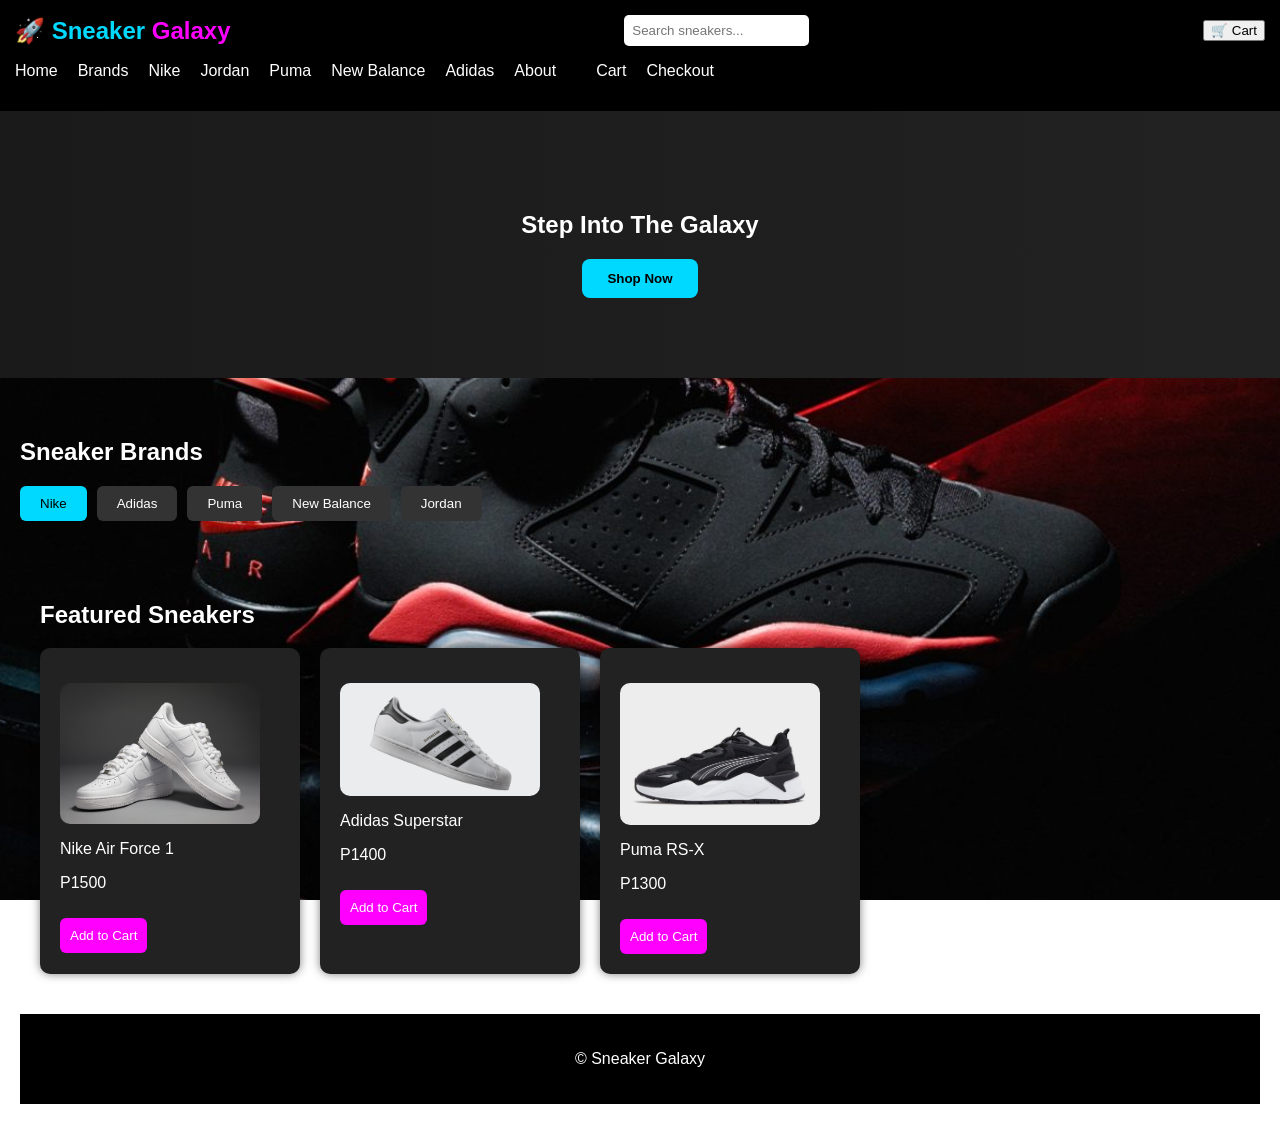
==== index.html @ 27a81272 "index.html" ====
<!DOCTYPE html>
<html lang="en">

<head>
  <meta charset="UTF-8">
  <meta name="viewport" content="width=device-width, initial-scale=1.0">

  <title>Sneaker Galaxy</title>

  <link rel="stylesheet" href="styles.css">
</head>

<body>

  <!-- HEADER -->
  <header>

    <div class="top-bar">

      <div class="logo">
        🚀 <span class="sneaker">Sneaker</span>
        <span class="galaxy">Galaxy</span>
      </div>

      <div class="search-bar">
        <input type="text" placeholder="Search sneakers...">
      </div>

      <div>
        <button onclick="openCart()">🛒 Cart</button>
      </div>

    </div>

    <!-- NAVIGATION -->
    <nav>
      <ul>
        <li><a href="#">Home</a></li>
        <li><a href="#brands">Brands</a></li>
        <li><a href="nike.html">Nike</a></li>
        <li><a href="jordan.html">Jordan</a></li>
        <li><a href="puma.html">Puma</a></li>
        <li><a href="newbalance.html">New Balance</a></li>
        <li><a href="adidas.html">Adidas</a></li>
        <li><a href="about.html">About</a><li>
        <li><a href="#cart">Cart</a></li>
        <li><a href="#checkout">Checkout</a></li>
      </ul>
    </nav>

  </header>

  <!-- HERO SECTION -->
  <section class="hero">
    <h1>Step Into The Galaxy</h1>
    <button>Shop Now</button>
  </section>

 <!-- BRANDS SECTION -->
<section class="section" id="brands">

  <h2>Sneaker Brands</h2>

  <!-- TAB BUTTONS -->
  <div class="tabs">

    <button class="tab-button active"
      onclick="openBrand(event, 'nike')">
      Nike
    </button>

    <button class="tab-button"
      onclick="openBrand(event, 'adidas')">
      Adidas
    </button>

    <button class="tab-button"
      onclick="openBrand(event, 'puma')">
      Puma
    </button>

    <button class="tab-button"
      onclick="openBrand(event, 'newbalance')">
      New Balance
    </button>

    <button class="tab-button"
      onclick="openBrand(event, 'jordan')">
      Jordan
    </button>

  </div>

  <!-- FEATURED PRODUCTS -->
  <section class="section">

    <h2>Featured Sneakers</h2>

    <div class="products">

      <div class="product-card">

        <img src="images/airforce1.jpg" class="shoe-img">

        <p>Nike Air Force 1</p>

        <p>P1500</p>

        <button onclick="addToCart('Nike Air Force 1',1500)">
          Add to Cart
        </button>

      </div>

      <div class="product-card">

        <img src="images/superstar.jpg" class="shoe-img">

        <p>Adidas Superstar</p>

        <p>P1400</p>

        <button onclick="addToCart('Adidas Superstar',1400)">
          Add to Cart
        </button>

      </div>

      <div class="product-card">

        <img src="images/rsx.jpg" class="shoe-img">

        <p>Puma RS-X</p>

        <p>P1300</p>

        <button onclick="addToCart('Puma RS-X',1300)">
          Add to Cart
        </button>

      </div>

    </div>

  </section>

  <!-- CART -->
  <section class="section" id="cart" style="display:none;">

    <h2>Your Cart</h2>

    <ul id="cartItems"></ul>

    <p>
      <strong>
        Total: P<span id="total">0</span>
      </strong>
    </p>

    <button onclick="goToCheckout()">
      Proceed to Checkout
    </button>

  </section>

  <!-- CHECKOUT -->
  <section class="section" id="checkout" style="display:none;">

    <h2>Payment Details</h2>

    <input type="text" placeholder="Full Name">
    <br><br>

    <input type="text" placeholder="Card Number">
    <br><br>

    <input type="text" placeholder="Expiry Date">
    <br><br>

    <input type="text" placeholder="CVV">
    <br><br>

    <button onclick="completePurchase()">
      Pay Now
    </button>

  </section>

  <!-- FOOTER -->
  <footer>
    <p>© Sneaker Galaxy</p>
  </footer>

  <script src="script.js"></script>

</body>
</html>
---- styles.css ----
body{
  margin:0;
  font-family:Arial, sans-serif;
  background: url("jordan6.jpg") no-repeat center center fixed;
  background-size: cover;
  color:white;
}
header{
  background:#000;
  padding:15px;
}

.top-bar{
  display:flex;
  justify-content:space-between;
  align-items:center;
}

.logo{
  font-size:24px;
  font-weight:bold;
}

.sneaker{
  color:#00d9ff;
}

.galaxy{
  color:#ff00ff;
}

.search-bar input{
  padding:8px;
  border-radius:5px;
  border:none;
}

nav ul{
  display:flex;
  gap:20px;
  list-style:none;
  padding:0;
}

nav a{
  color:white;
  text-decoration:none;
}

.hero{
  text-align:center;
  padding:80px 20px;
  background:linear-gradient(to right,#1a1a1a,#222);
}

.hero button{
  padding:12px 25px;
  border:none;
  background:#00d9ff;
  color:black;
  font-weight:bold;
  border-radius:8px;
  cursor:pointer;
}

.section{
  padding:40px 20px;
}

.products{
  display:flex;
  gap:20px;
  flex-wrap:wrap;
}

.product-card{
  background:#222;
  padding:20px;
  border-radius:10px;
  width:220px;
  box-shadow:0 0 10px rgba(0,0,0,0.5);
}

.product-card button{
  margin-top:10px;
  padding:10px;
  border:none;
  background:#ff00ff;
  color:white;
  border-radius:6px;
  cursor:pointer;
}

.tabs{
  display:flex;
  gap:10px;
  flex-wrap:wrap;
  margin-bottom:20px;
}

.tab-button{
  padding:10px 20px;
  border:none;
  background:#333;
  color:white;
  cursor:pointer;
  border-radius:6px;
  transition:0.3s;
}

.tab-button:hover{
  background:#555;
}

.tab-button.active{
  background:#00d9ff;
  color:black;
}

.tab-content{
  display:none;
  background:#1c1c1c;
  padding:20px;
  border-radius:10px;
}

.tab-content.active{
  display:block;
}

.shoe-img{
  width:100%;
  max-width:200px;
  height:auto;
  border-radius:10px;
  margin-top:15px;
  margin-bottom:10px;
  display:block;
}

footer{
  text-align:center;
  padding:20px;
  background:#000;
}
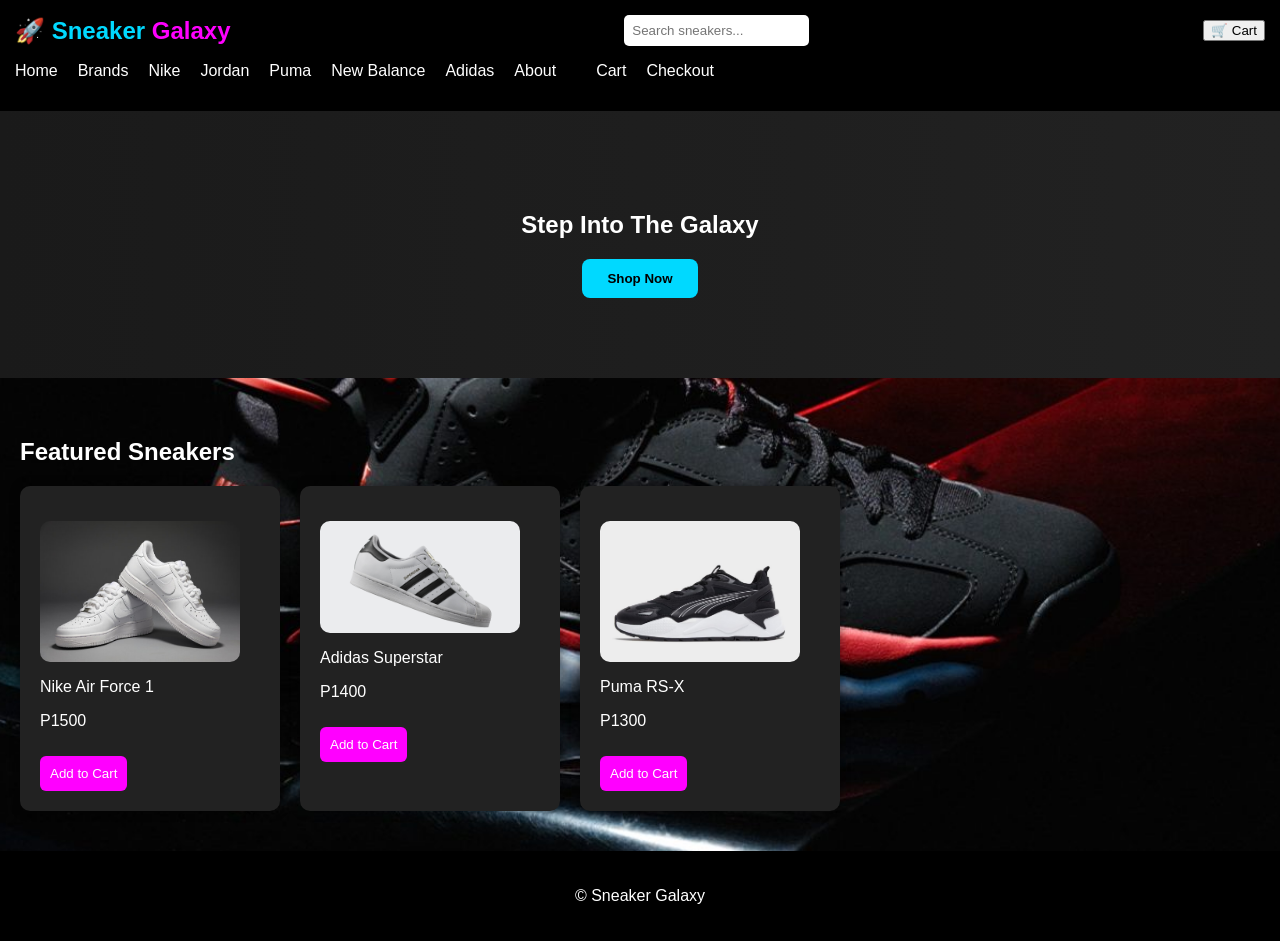
==== commit 3fd2abed: "index.html" ====
--- a/index.html
+++ b/index.html
@@ -55,41 +55,6 @@
     <h1>Step Into The Galaxy</h1>
     <button>Shop Now</button>
   </section>
-
- <!-- BRANDS SECTION -->
-<section class="section" id="brands">
-
-  <h2>Sneaker Brands</h2>
-
-  <!-- TAB BUTTONS -->
-  <div class="tabs">
-
-    <button class="tab-button active"
-      onclick="openBrand(event, 'nike')">
-      Nike
-    </button>
-
-    <button class="tab-button"
-      onclick="openBrand(event, 'adidas')">
-      Adidas
-    </button>
-
-    <button class="tab-button"
-      onclick="openBrand(event, 'puma')">
-      Puma
-    </button>
-
-    <button class="tab-button"
-      onclick="openBrand(event, 'newbalance')">
-      New Balance
-    </button>
-
-    <button class="tab-button"
-      onclick="openBrand(event, 'jordan')">
-      Jordan
-    </button>
-
-  </div>
 
   <!-- FEATURED PRODUCTS -->
   <section class="section">
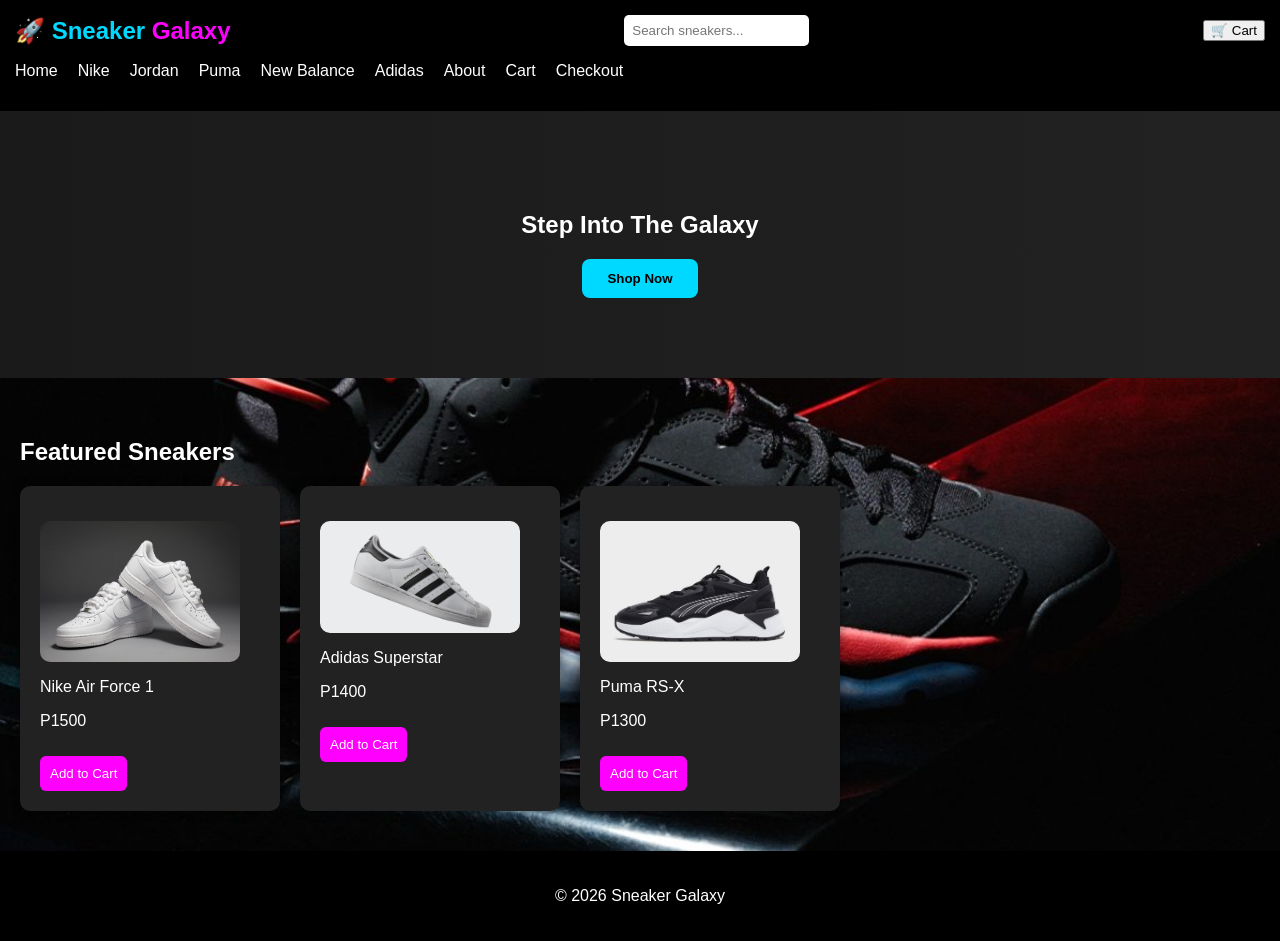
==== commit 12af2664: "index.html" ====
--- a/index.html
+++ b/index.html
@@ -2,161 +2,175 @@
 <html lang="en">
 
 <head>
-  <meta charset="UTF-8">
-  <meta name="viewport" content="width=device-width, initial-scale=1.0">
+    <meta charset="UTF-8">
+    <meta name="viewport" content="width=device-width, initial-scale=1.0">
+    <title>Sneaker Galaxy</title>
 
-  <title>Sneaker Galaxy</title>
-
-  <link rel="stylesheet" href="styles.css">
+    <link rel="stylesheet" href="styles.css">
 </head>
 
 <body>
 
-  <!-- HEADER -->
-  <header>
+    <!-- HEADER -->
+    <header>
 
-    <div class="top-bar">
+        <div class="top-bar">
 
-      <div class="logo">
-        🚀 <span class="sneaker">Sneaker</span>
-        <span class="galaxy">Galaxy</span>
-      </div>
+            <div class="logo">
+                🚀 <span class="sneaker">Sneaker</span>
+                <span class="galaxy">Galaxy</span>
+            </div>
 
-      <div class="search-bar">
-        <input type="text" placeholder="Search sneakers...">
-      </div>
+            <div class="search-bar">
+                <input type="text" placeholder="Search sneakers...">
+            </div>
 
-      <div>
-        <button onclick="openCart()">🛒 Cart</button>
-      </div>
+            <div>
+                <button onclick="openCart()">🛒 Cart</button>
+            </div>
 
-    </div>
+        </div>
 
-    <!-- NAVIGATION -->
-    <nav>
-      <ul>
-        <li><a href="#">Home</a></li>
-        <li><a href="#brands">Brands</a></li>
-        <li><a href="nike.html">Nike</a></li>
-        <li><a href="jordan.html">Jordan</a></li>
-        <li><a href="puma.html">Puma</a></li>
-        <li><a href="newbalance.html">New Balance</a></li>
-        <li><a href="adidas.html">Adidas</a></li>
-        <li><a href="about.html">About</a><li>
-        <li><a href="#cart">Cart</a></li>
-        <li><a href="#checkout">Checkout</a></li>
-      </ul>
-    </nav>
+        <!-- NAVIGATION -->
+        <nav>
+            <ul>
+                <li><a href="index.html">Home</a></li>
+                <li><a href="nike.html">Nike</a></li>
+                <li><a href="jordan.html">Jordan</a></li>
+                <li><a href="puma.html">Puma</a></li>
+                <li><a href="newbalance.html">New Balance</a></li>
+                <li><a href="adidas.html">Adidas</a></li>
+                <li><a href="about.html">About</a></li>
+                <li><a href="#cart">Cart</a></li>
+                <li><a href="#checkout">Checkout</a></li>
+            </ul>
+        </nav>
 
-  </header>
+    </header>
 
-  <!-- HERO SECTION -->
-  <section class="hero">
-    <h1>Step Into The Galaxy</h1>
-    <button>Shop Now</button>
-  </section>
+    <!-- HERO SECTION -->
+    <section class="hero">
 
-  <!-- FEATURED PRODUCTS -->
-  <section class="section">
+        <h1>Step Into The Galaxy</h1>
 
-    <h2>Featured Sneakers</h2>
-
-    <div class="products">
-
-      <div class="product-card">
-
-        <img src="images/airforce1.jpg" class="shoe-img">
-
-        <p>Nike Air Force 1</p>
-
-        <p>P1500</p>
-
-        <button onclick="addToCart('Nike Air Force 1',1500)">
-          Add to Cart
+        <button onclick="window.location.href='nike.html'">
+            Shop Now
         </button>
 
-      </div>
+    </section>
 
-      <div class="product-card">
+    <!-- FEATURED PRODUCTS -->
+    <section class="section">
 
-        <img src="images/superstar.jpg" class="shoe-img">
+        <h2>Featured Sneakers</h2>
 
-        <p>Adidas Superstar</p>
+        <div class="products">
 
-        <p>P1400</p>
+            <!-- Nike -->
+            <div class="product-card">
 
-        <button onclick="addToCart('Adidas Superstar',1400)">
-          Add to Cart
+                <img src="images/airforce1.jpg"
+                     alt="Nike Air Force 1"
+                     class="shoe-img">
+
+                <p>Nike Air Force 1</p>
+
+                <p>P1500</p>
+
+                <button onclick="addToCart('Nike Air Force 1', 1500)">
+                    Add to Cart
+                </button>
+
+            </div>
+
+            <!-- Adidas -->
+            <div class="product-card">
+
+                <img src="images/superstar.jpg"
+                     alt="Adidas Superstar"
+                     class="shoe-img">
+
+                <p>Adidas Superstar</p>
+
+                <p>P1400</p>
+
+                <button onclick="addToCart('Adidas Superstar', 1400)">
+                    Add to Cart
+                </button>
+
+            </div>
+
+            <!-- Puma -->
+            <div class="product-card">
+
+                <img src="images/rsx.jpg"
+                     alt="Puma RS-X"
+                     class="shoe-img">
+
+                <p>Puma RS-X</p>
+
+                <p>P1300</p>
+
+                <button onclick="addToCart('Puma RS-X', 1300)">
+                    Add to Cart
+                </button>
+
+            </div>
+
+        </div>
+
+    </section>
+
+    <!-- CART -->
+    <section class="section" id="cart" style="display: none;">
+
+        <h2>Your Cart</h2>
+
+        <ul id="cartItems"></ul>
+
+        <p>
+            <strong>
+                Total: P<span id="total">0</span>
+            </strong>
+        </p>
+
+        <button onclick="goToCheckout()">
+            Proceed to Checkout
         </button>
 
-      </div>
+    </section>
 
-      <div class="product-card">
+    <!-- CHECKOUT -->
+    <section class="section" id="checkout" style="display: none;">
 
-        <img src="images/rsx.jpg" class="shoe-img">
+        <h2>Payment Details</h2>
 
-        <p>Puma RS-X</p>
+        <input type="text" placeholder="Full Name">
+        <br><br>
 
-        <p>P1300</p>
+        <input type="text" placeholder="Card Number">
+        <br><br>
 
-        <button onclick="addToCart('Puma RS-X',1300)">
-          Add to Cart
+        <input type="text" placeholder="Expiry Date">
+        <br><br>
+
+        <input type="text" placeholder="CVV">
+        <br><br>
+
+        <button onclick="completePurchase()">
+            Pay Now
         </button>
 
-      </div>
+    </section>
 
-    </div>
+    <!-- FOOTER -->
+    <footer>
+        <p>© 2026 Sneaker Galaxy</p>
+    </footer>
 
-  </section>
-
-  <!-- CART -->
-  <section class="section" id="cart" style="display:none;">
-
-    <h2>Your Cart</h2>
-
-    <ul id="cartItems"></ul>
-
-    <p>
-      <strong>
-        Total: P<span id="total">0</span>
-      </strong>
-    </p>
-
-    <button onclick="goToCheckout()">
-      Proceed to Checkout
-    </button>
-
-  </section>
-
-  <!-- CHECKOUT -->
-  <section class="section" id="checkout" style="display:none;">
-
-    <h2>Payment Details</h2>
-
-    <input type="text" placeholder="Full Name">
-    <br><br>
-
-    <input type="text" placeholder="Card Number">
-    <br><br>
-
-    <input type="text" placeholder="Expiry Date">
-    <br><br>
-
-    <input type="text" placeholder="CVV">
-    <br><br>
-
-    <button onclick="completePurchase()">
-      Pay Now
-    </button>
-
-  </section>
-
-  <!-- FOOTER -->
-  <footer>
-    <p>© Sneaker Galaxy</p>
-  </footer>
-
-  <script src="script.js"></script>
+    <!-- JAVASCRIPT -->
+    <script src="script.js"></script>
 
 </body>
+
 </html>
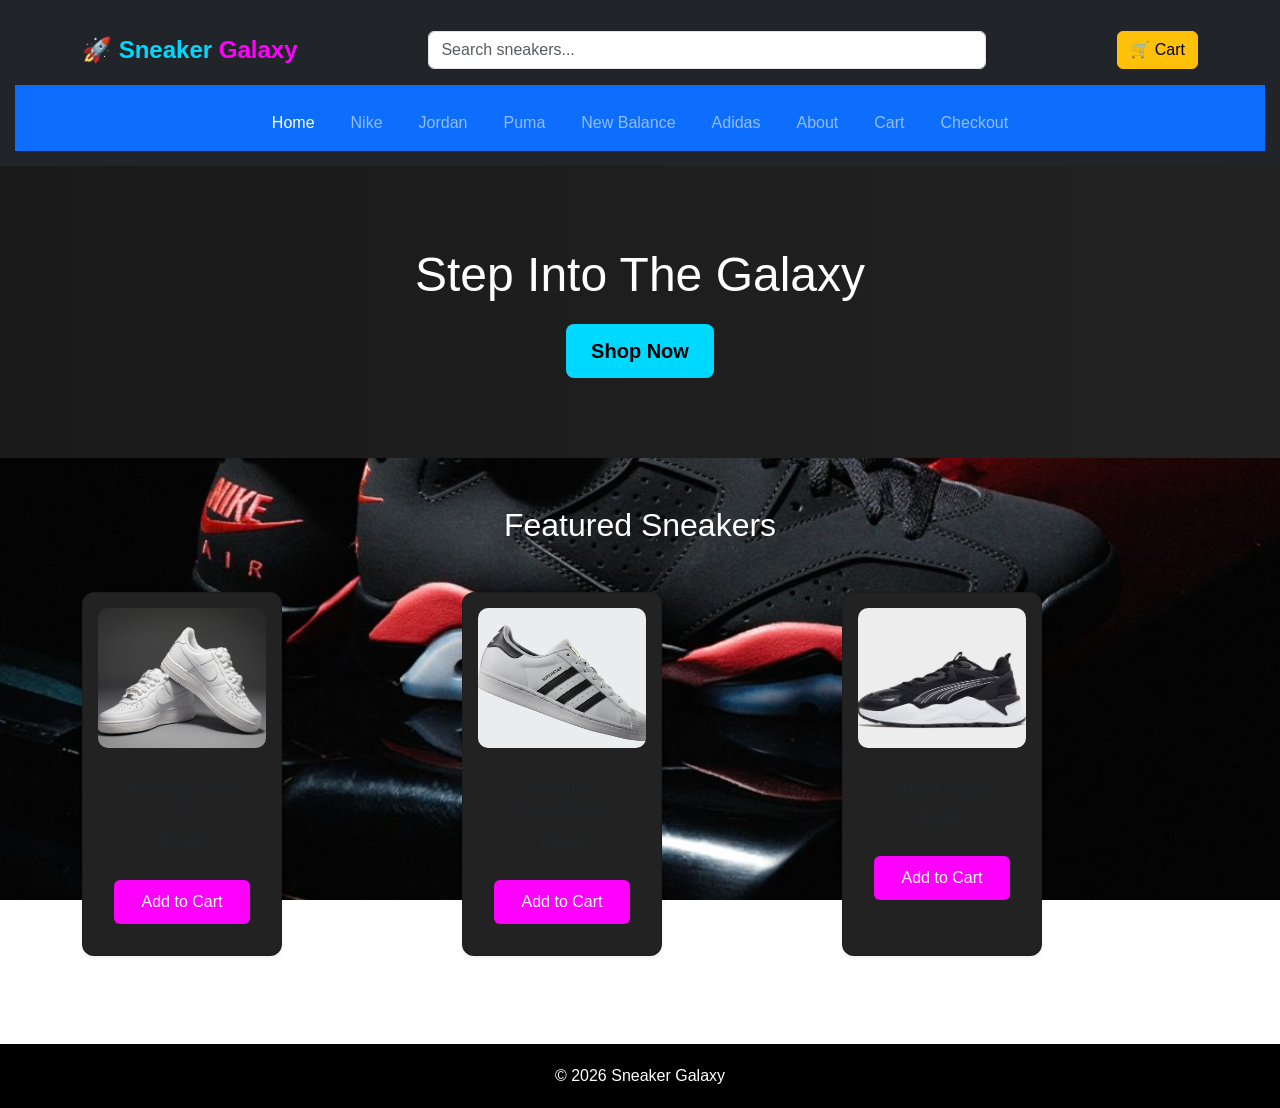
==== commit 15c8c72f: "index.html" ====
--- a/index.html
+++ b/index.html
@@ -6,44 +6,106 @@
     <meta name="viewport" content="width=device-width, initial-scale=1.0">
     <title>Sneaker Galaxy</title>
 
+    <!-- Bootstrap CSS -->
+    <link href="https://cdn.jsdelivr.net/npm/bootstrap@5.3.3/dist/css/bootstrap.min.css" rel="stylesheet">
+
+    <!-- Custom CSS -->
     <link rel="stylesheet" href="styles.css">
+
 </head>
 
 <body>
 
     <!-- HEADER -->
-    <header>
-
-        <div class="top-bar">
-
-            <div class="logo">
-                🚀 <span class="sneaker">Sneaker</span>
-                <span class="galaxy">Galaxy</span>
-            </div>
-
-            <div class="search-bar">
-                <input type="text" placeholder="Search sneakers...">
-            </div>
-
-            <div>
-                <button onclick="openCart()">🛒 Cart</button>
-            </div>
-
-        </div>
-
-        <!-- NAVIGATION -->
-        <nav>
-            <ul>
-                <li><a href="index.html">Home</a></li>
-                <li><a href="nike.html">Nike</a></li>
-                <li><a href="jordan.html">Jordan</a></li>
-                <li><a href="puma.html">Puma</a></li>
-                <li><a href="newbalance.html">New Balance</a></li>
-                <li><a href="adidas.html">Adidas</a></li>
-                <li><a href="about.html">About</a></li>
-                <li><a href="#cart">Cart</a></li>
-                <li><a href="#checkout">Checkout</a></li>
-            </ul>
+    <header class="bg-dark text-white">
+
+        <div class="container py-3">
+
+            <div class="d-flex flex-column flex-md-row justify-content-between align-items-center gap-3">
+
+                <!-- Logo -->
+                <div class="logo">
+                    🚀 <span class="sneaker">Sneaker</span>
+                    <span class="galaxy">Galaxy</span>
+                </div>
+
+                <!-- Search -->
+                <div class="w-50">
+                    <input type="text"
+                           class="form-control"
+                           placeholder="Search sneakers...">
+                </div>
+
+                <!-- Cart Button -->
+                <div>
+                    <button class="btn btn-warning"
+                            onclick="openCart()">
+                        🛒 Cart
+                    </button>
+                </div>
+
+            </div>
+
+        </div>
+
+        <!-- NAVBAR -->
+        <nav class="navbar navbar-expand-lg navbar-dark bg-primary">
+            <div class="container">
+
+                <button class="navbar-toggler"
+                        type="button"
+                        data-bs-toggle="collapse"
+                        data-bs-target="#navbarNav">
+
+                    <span class="navbar-toggler-icon"></span>
+                </button>
+
+                <div class="collapse navbar-collapse"
+                     id="navbarNav">
+
+                    <ul class="navbar-nav mx-auto">
+
+                        <li class="nav-item">
+                            <a class="nav-link active" href="index.html">Home</a>
+                        </li>
+
+                        <li class="nav-item">
+                            <a class="nav-link" href="nike.html">Nike</a>
+                        </li>
+
+                        <li class="nav-item">
+                            <a class="nav-link" href="jordan.html">Jordan</a>
+                        </li>
+
+                        <li class="nav-item">
+                            <a class="nav-link" href="puma.html">Puma</a>
+                        </li>
+
+                        <li class="nav-item">
+                            <a class="nav-link" href="newbalance.html">New Balance</a>
+                        </li>
+
+                        <li class="nav-item">
+                            <a class="nav-link" href="adidas.html">Adidas</a>
+                        </li>
+
+                        <li class="nav-item">
+                            <a class="nav-link" href="about.html">About</a>
+                        </li>
+
+                        <li class="nav-item">
+                            <a class="nav-link" href="#cart">Cart</a>
+                        </li>
+
+                        <li class="nav-item">
+                            <a class="nav-link" href="#checkout">Checkout</a>
+                        </li>
+
+                    </ul>
+
+                </div>
+
+            </div>
         </nav>
 
     </header>
@@ -51,124 +113,211 @@
     <!-- HERO SECTION -->
     <section class="hero">
 
-        <h1>Step Into The Galaxy</h1>
-
-        <button onclick="window.location.href='nike.html'">
-            Shop Now
-        </button>
+        <div class="container">
+
+            <h1>Step Into The Galaxy</h1>
+
+            <button class="btn btn-light btn-lg"
+                    onclick="window.location.href='nike.html'">
+
+                Shop Now
+
+            </button>
+
+        </div>
 
     </section>
 
     <!-- FEATURED PRODUCTS -->
-    <section class="section">
-
-        <h2>Featured Sneakers</h2>
-
-        <div class="products">
+    <section class="container py-5">
+
+        <h2 class="text-center mb-5">Featured Sneakers</h2>
+
+        <div class="row g-4">
 
             <!-- Nike -->
-            <div class="product-card">
-
-                <img src="images/airforce1.jpg"
-                     alt="Nike Air Force 1"
-                     class="shoe-img">
-
-                <p>Nike Air Force 1</p>
-
-                <p>P1500</p>
-
-                <button onclick="addToCart('Nike Air Force 1', 1500)">
-                    Add to Cart
+            <div class="col-md-4">
+
+                <div class="card product-card shadow-sm h-100">
+
+                    <img src="images/airforce1.jpg"
+                         alt="Nike Air Force 1"
+                         class="card-img-top shoe-img">
+
+                    <div class="card-body text-center">
+
+                        <h5 class="card-title">Nike Air Force 1</h5>
+
+                        <p class="card-text fw-bold">P1500</p>
+
+                        <button class="btn btn-primary"
+                                onclick="addToCart('Nike Air Force 1', 1500)">
+
+                            Add to Cart
+
+                        </button>
+
+                    </div>
+
+                </div>
+
+            </div>
+
+            <!-- Adidas -->
+            <div class="col-md-4">
+
+                <div class="card product-card shadow-sm h-100">
+
+                    <img src="images/superstar.jpg"
+                         alt="Adidas Superstar"
+                         class="card-img-top shoe-img">
+
+                    <div class="card-body text-center">
+
+                        <h5 class="card-title">Adidas Superstar</h5>
+
+                        <p class="card-text fw-bold">P1400</p>
+
+                        <button class="btn btn-primary"
+                                onclick="addToCart('Adidas Superstar', 1400)">
+
+                            Add to Cart
+
+                        </button>
+
+                    </div>
+
+                </div>
+
+            </div>
+
+            <!-- Puma -->
+            <div class="col-md-4">
+
+                <div class="card product-card shadow-sm h-100">
+
+                    <img src="images/rsx.jpg"
+                         alt="Puma RS-X"
+                         class="card-img-top shoe-img">
+
+                    <div class="card-body text-center">
+
+                        <h5 class="card-title">Puma RS-X</h5>
+
+                        <p class="card-text fw-bold">P1300</p>
+
+                        <button class="btn btn-primary"
+                                onclick="addToCart('Puma RS-X', 1300)">
+
+                            Add to Cart
+
+                        </button>
+
+                    </div>
+
+                </div>
+
+            </div>
+
+        </div>
+
+    </section>
+
+    <!-- CART -->
+    <section class="container py-5"
+             id="cart"
+             style="display: none;">
+
+        <div class="card shadow">
+
+            <div class="card-body">
+
+                <h2 class="mb-4">Your Cart</h2>
+
+                <ul id="cartItems"
+                    class="list-group mb-3"></ul>
+
+                <p class="fs-4">
+                    <strong>
+                        Total: P<span id="total">0</span>
+                    </strong>
+                </p>
+
+                <button class="btn btn-success"
+                        onclick="goToCheckout()">
+
+                    Proceed to Checkout
+
                 </button>
 
             </div>
 
-            <!-- Adidas -->
-            <div class="product-card">
-
-                <img src="images/superstar.jpg"
-                     alt="Adidas Superstar"
-                     class="shoe-img">
-
-                <p>Adidas Superstar</p>
-
-                <p>P1400</p>
-
-                <button onclick="addToCart('Adidas Superstar', 1400)">
-                    Add to Cart
-                </button>
-
-            </div>
-
-            <!-- Puma -->
-            <div class="product-card">
-
-                <img src="images/rsx.jpg"
-                     alt="Puma RS-X"
-                     class="shoe-img">
-
-                <p>Puma RS-X</p>
-
-                <p>P1300</p>
-
-                <button onclick="addToCart('Puma RS-X', 1300)">
-                    Add to Cart
-                </button>
-
-            </div>
-
         </div>
 
     </section>
 
-    <!-- CART -->
-    <section class="section" id="cart" style="display: none;">
-
-        <h2>Your Cart</h2>
-
-        <ul id="cartItems"></ul>
-
-        <p>
-            <strong>
-                Total: P<span id="total">0</span>
-            </strong>
-        </p>
-
-        <button onclick="goToCheckout()">
-            Proceed to Checkout
-        </button>
-
-    </section>
-
     <!-- CHECKOUT -->
-    <section class="section" id="checkout" style="display: none;">
-
-        <h2>Payment Details</h2>
-
-        <input type="text" placeholder="Full Name">
-        <br><br>
-
-        <input type="text" placeholder="Card Number">
-        <br><br>
-
-        <input type="text" placeholder="Expiry Date">
-        <br><br>
-
-        <input type="text" placeholder="CVV">
-        <br><br>
-
-        <button onclick="completePurchase()">
-            Pay Now
-        </button>
+    <section class="container py-5"
+             id="checkout"
+             style="display: none;">
+
+        <div class="card shadow">
+
+            <div class="card-body">
+
+                <h2 class="mb-4">Payment Details</h2>
+
+                <form>
+
+                    <div class="mb-3">
+                        <input type="text"
+                               class="form-control"
+                               placeholder="Full Name">
+                    </div>
+
+                    <div class="mb-3">
+                        <input type="text"
+                               class="form-control"
+                               placeholder="Card Number">
+                    </div>
+
+                    <div class="mb-3">
+                        <input type="text"
+                               class="form-control"
+                               placeholder="Expiry Date">
+                    </div>
+
+                    <div class="mb-3">
+                        <input type="text"
+                               class="form-control"
+                               placeholder="CVV">
+                    </div>
+
+                    <button type="button"
+                            class="btn btn-primary"
+                            onclick="completePurchase()">
+
+                        Pay Now
+
+                    </button>
+
+                </form>
+
+            </div>
+
+        </div>
 
     </section>
 
     <!-- FOOTER -->
     <footer>
-        <p>© 2026 Sneaker Galaxy</p>
+        <p class="mb-0">© 2026 Sneaker Galaxy</p>
     </footer>
 
-    <!-- JAVASCRIPT -->
+    <!-- Bootstrap JS -->
+    <script src="https://cdn.jsdelivr.net/npm/bootstrap@5.3.3/dist/js/bootstrap.bundle.min.js"></script>
+
+    <!-- Custom JS -->
     <script src="script.js"></script>
 
 </body>
--- a/styles.css
+++ b/styles.css
@@ -1,145 +1,236 @@
-body{
-  margin:0;
-  font-family:Arial, sans-serif;
-  background: url("jordan6.jpg") no-repeat center center fixed;
-  background-size: cover;
-  color:white;
-}
-header{
-  background:#000;
-  padding:15px;
-}
-
-.top-bar{
-  display:flex;
-  justify-content:space-between;
-  align-items:center;
-}
-
-.logo{
-  font-size:24px;
-  font-weight:bold;
-}
-
-.sneaker{
-  color:#00d9ff;
-}
-
-.galaxy{
-  color:#ff00ff;
-}
-
-.search-bar input{
-  padding:8px;
-  border-radius:5px;
-  border:none;
-}
-
-nav ul{
-  display:flex;
-  gap:20px;
-  list-style:none;
-  padding:0;
-}
-
-nav a{
-  color:white;
-  text-decoration:none;
-}
-
-.hero{
-  text-align:center;
-  padding:80px 20px;
-  background:linear-gradient(to right,#1a1a1a,#222);
-}
-
-.hero button{
-  padding:12px 25px;
-  border:none;
-  background:#00d9ff;
-  color:black;
-  font-weight:bold;
-  border-radius:8px;
-  cursor:pointer;
-}
-
-.section{
-  padding:40px 20px;
-}
-
-.products{
-  display:flex;
-  gap:20px;
-  flex-wrap:wrap;
-}
-
-.product-card{
-  background:#222;
-  padding:20px;
-  border-radius:10px;
-  width:220px;
-  box-shadow:0 0 10px rgba(0,0,0,0.5);
-}
-
-.product-card button{
-  margin-top:10px;
-  padding:10px;
-  border:none;
-  background:#ff00ff;
-  color:white;
-  border-radius:6px;
-  cursor:pointer;
-}
-
-.tabs{
-  display:flex;
-  gap:10px;
-  flex-wrap:wrap;
-  margin-bottom:20px;
-}
-
-.tab-button{
-  padding:10px 20px;
-  border:none;
-  background:#333;
-  color:white;
-  cursor:pointer;
-  border-radius:6px;
-  transition:0.3s;
-}
-
-.tab-button:hover{
-  background:#555;
-}
-
-.tab-button.active{
-  background:#00d9ff;
-  color:black;
-}
-
-.tab-content{
-  display:none;
-  background:#1c1c1c;
-  padding:20px;
-  border-radius:10px;
-}
-
-.tab-content.active{
-  display:block;
-}
-
-.shoe-img{
-  width:100%;
-  max-width:200px;
-  height:auto;
-  border-radius:10px;
-  margin-top:15px;
-  margin-bottom:10px;
-  display:block;
-}
-
-footer{
-  text-align:center;
-  padding:20px;
-  background:#000;
-}
+body {
+    margin: 0;
+    font-family: Arial, sans-serif;
+    background: url("jordan6.jpg") no-repeat center center fixed;
+    background-size: cover;
+    color: white;
+}
+
+/* HEADER */
+header {
+    background: #000;
+    padding: 15px;
+}
+
+.top-bar {
+    display: flex;
+    justify-content: space-between;
+    align-items: center;
+    flex-wrap: wrap;
+}
+
+/* LOGO */
+.logo {
+    font-size: 24px;
+    font-weight: bold;
+}
+
+.sneaker {
+    color: #00d9ff;
+}
+
+.galaxy {
+    color: #ff00ff;
+}
+
+/* SEARCH BAR */
+.search-bar input {
+    padding: 8px;
+    border-radius: 5px;
+    border: none;
+    outline: none;
+}
+
+/* NAVIGATION */
+nav ul {
+    display: flex;
+    gap: 20px;
+    list-style: none;
+    padding: 10px 0 0;
+    margin: 0;
+    flex-wrap: wrap;
+}
+
+nav a {
+    color: white;
+    text-decoration: none;
+    transition: 0.3s;
+}
+
+nav a:hover {
+    color: #00d9ff;
+}
+
+/* HERO SECTION */
+.hero {
+    text-align: center;
+    padding: 80px 20px;
+    background: linear-gradient(to right, #1a1a1a, #222);
+}
+
+.hero h1 {
+    font-size: 48px;
+    margin-bottom: 20px;
+}
+
+.hero button {
+    padding: 12px 25px;
+    border: none;
+    background: #00d9ff;
+    color: black;
+    font-weight: bold;
+    border-radius: 8px;
+    cursor: pointer;
+    transition: 0.3s;
+}
+
+.hero button:hover {
+    background: #00b5d6;
+}
+
+/* BRANDS */
+.brands {
+    margin-top: 30px;
+}
+
+.brands ul {
+    list-style: square;
+    padding-left: 20px;
+}
+
+/* QUALITY SECTION */
+.quality {
+    margin-top: 30px;
+    background-color: #111;
+    color: white;
+    padding: 20px;
+    border-radius: 8px;
+}
+
+/* GENERAL SECTION */
+.section {
+    padding: 40px 20px;
+}
+
+/* PRODUCTS */
+.products {
+  display: grid;
+  grid-template-columns: repeat(auto-fit, minmax(180px, 1fr));
+  gap: 20px;
+  justify-items: center;
+  align-items: stretch;
+}
+
+/* PRODUCT CARD */
+.product-card {
+  background: #222;
+  padding: 15px;
+  border-radius: 12px;
+  width: 100%;
+  max-width: 200px;
+  box-shadow: 0 0 10px rgba(0,0,0,0.5);
+  text-align: center;
+  transition: transform 0.3s ease;
+}
+
+.product-card:hover {
+  transform: translateY(-5px);
+}
+
+.product-card button {
+  width: 100%;
+  padding: 10px;
+  border: none;
+  background: #ff00ff;
+  color: white;
+  border-radius: 6px;
+  cursor: pointer;
+  margin-top: 10px;
+  transition: 0.3s;
+}
+
+.product-card button:hover {
+  background: #d600d6;
+}
+
+/* TABS */
+.tabs {
+    display: flex;
+    gap: 10px;
+    flex-wrap: wrap;
+    margin-bottom: 20px;
+}
+
+.tab-button {
+    padding: 10px 20px;
+    border: none;
+    background: #333;
+    color: white;
+    cursor: pointer;
+    border-radius: 6px;
+    transition: 0.3s;
+}
+
+.tab-button:hover {
+    background: #555;
+}
+
+.tab-button.active {
+    background: #00d9ff;
+    color: black;
+}
+
+/* TAB CONTENT */
+.tab-content {
+    display: none;
+    background: rgba(28, 28, 28, 0.9);
+    padding: 20px;
+    border-radius: 10px;
+}
+
+.tab-content.active {
+    display: block;
+}
+
+/* SHOE IMAGES */
+.shoe-img {
+  width: 100%;
+  height: 140px;
+  object-fit: cover;
+  border-radius: 10px;
+  margin-bottom: 10px;
+}
+
+/* FOOTER */
+footer {
+    text-align: center;
+    padding: 20px;
+    background: #000;
+    margin-top: 40px;
+}
+
+/* RESPONSIVE DESIGN */
+@media (max-width: 768px) {
+
+    .top-bar {
+        flex-direction: column;
+        gap: 15px;
+    }
+
+    nav ul {
+        justify-content: center;
+    }
+
+    .hero h1 {
+        font-size: 32px;
+    }
+
+    .products {
+        justify-content: center;
+    }
+
+    .product-card {
+        width: 90%;
+        max-width: 300px;
+    }
+}
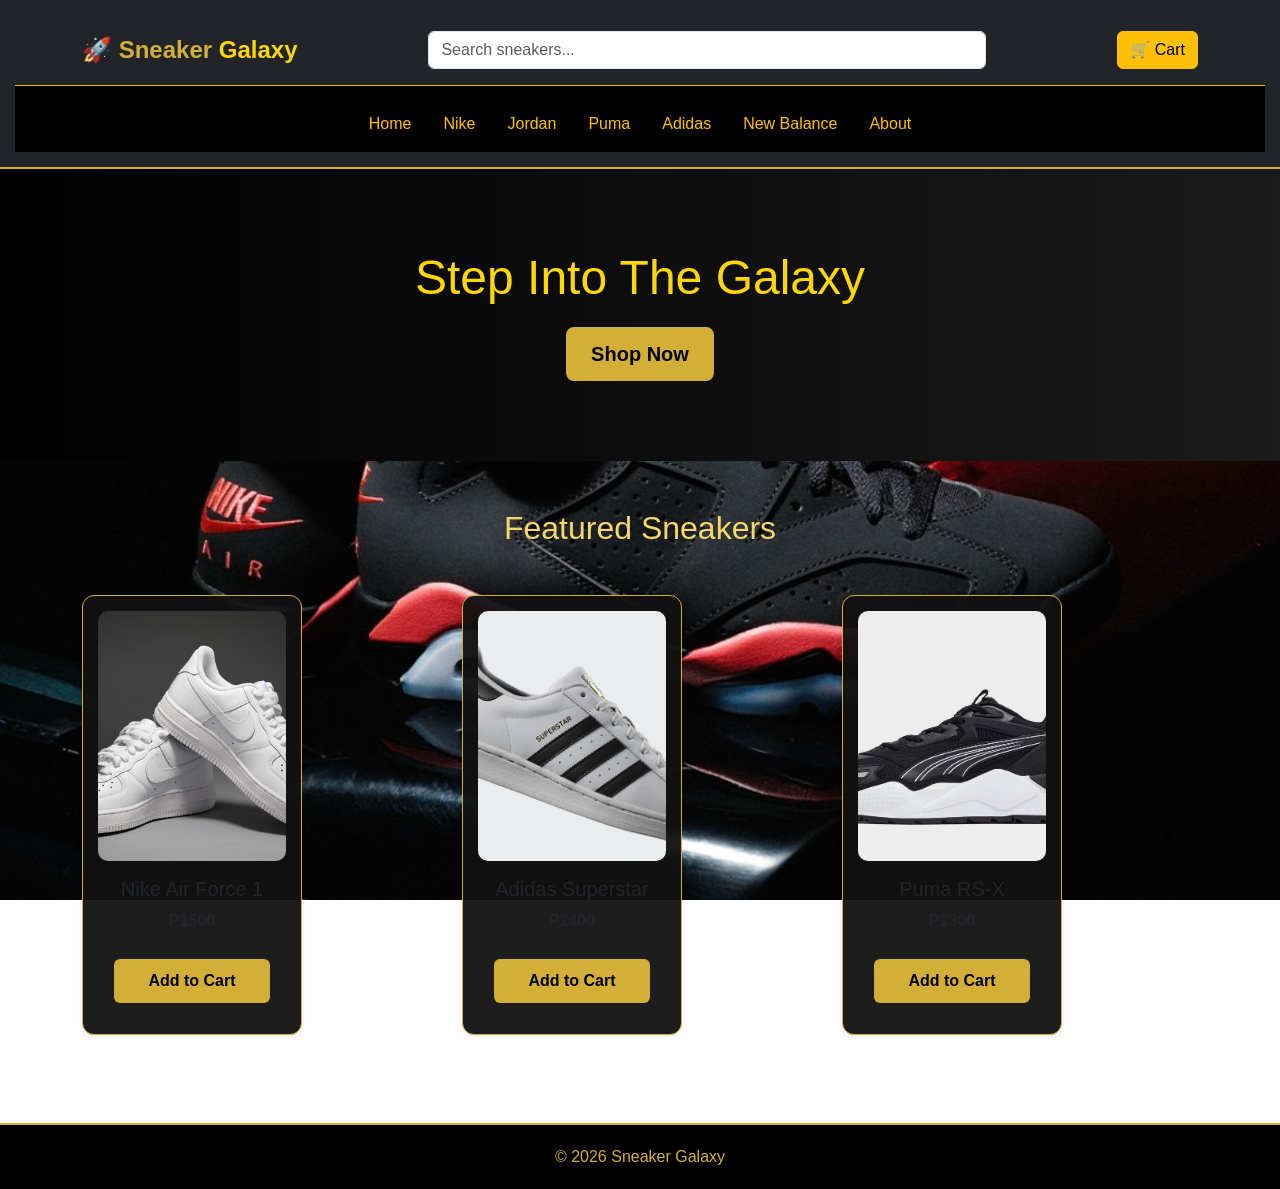
==== commit 5b6b243c: "index.html" ====
--- a/index.html
+++ b/index.html
@@ -16,100 +16,133 @@
 
 <body>
 
-    <!-- HEADER -->
-    <header class="bg-dark text-white">
-
-        <div class="container py-3">
-
-            <div class="d-flex flex-column flex-md-row justify-content-between align-items-center gap-3">
-
-                <!-- Logo -->
-                <div class="logo">
-                    🚀 <span class="sneaker">Sneaker</span>
-                    <span class="galaxy">Galaxy</span>
-                </div>
-
-                <!-- Search -->
-                <div class="w-50">
-                    <input type="text"
-                           class="form-control"
-                           placeholder="Search sneakers...">
-                </div>
-
-                <!-- Cart Button -->
-                <div>
-                    <button class="btn btn-warning"
-                            onclick="openCart()">
-                        🛒 Cart
-                    </button>
-                </div>
-
-            </div>
-
-        </div>
-
-        <!-- NAVBAR -->
-        <nav class="navbar navbar-expand-lg navbar-dark bg-primary">
-            <div class="container">
-
-                <button class="navbar-toggler"
-                        type="button"
-                        data-bs-toggle="collapse"
-                        data-bs-target="#navbarNav">
-
-                    <span class="navbar-toggler-icon"></span>
+   <!-- HEADER -->
+<header class="bg-dark text-white">
+
+    <div class="container py-3">
+
+        <div class="d-flex flex-column flex-md-row justify-content-between align-items-center gap-3">
+
+            <!-- Logo -->
+            <div class="logo">
+                🚀 <span class="sneaker">Sneaker</span>
+                <span class="galaxy">Galaxy</span>
+            </div>
+
+            <!-- Search -->
+            <div class="w-50">
+                <input type="text"
+                       class="form-control"
+                       placeholder="Search sneakers...">
+            </div>
+
+            <!-- Cart -->
+            <div>
+                <button class="btn btn-warning"
+                        onclick="openCart()">
+
+                    🛒 Cart
+
                 </button>
-
-                <div class="collapse navbar-collapse"
-                     id="navbarNav">
-
-                    <ul class="navbar-nav mx-auto">
-
-                        <li class="nav-item">
-                            <a class="nav-link active" href="index.html">Home</a>
-                        </li>
-
-                        <li class="nav-item">
-                            <a class="nav-link" href="nike.html">Nike</a>
-                        </li>
-
-                        <li class="nav-item">
-                            <a class="nav-link" href="jordan.html">Jordan</a>
-                        </li>
-
-                        <li class="nav-item">
-                            <a class="nav-link" href="puma.html">Puma</a>
-                        </li>
-
-                        <li class="nav-item">
-                            <a class="nav-link" href="newbalance.html">New Balance</a>
-                        </li>
-
-                        <li class="nav-item">
-                            <a class="nav-link" href="adidas.html">Adidas</a>
-                        </li>
-
-                        <li class="nav-item">
-                            <a class="nav-link" href="about.html">About</a>
-                        </li>
-
-                        <li class="nav-item">
-                            <a class="nav-link" href="#cart">Cart</a>
-                        </li>
-
-                        <li class="nav-item">
-                            <a class="nav-link" href="#checkout">Checkout</a>
-                        </li>
-
-                    </ul>
-
-                </div>
-
-            </div>
-        </nav>
-
-    </header>
-
+            </div>
+
+        </div>
+
+    </div>
+
+    <!-- NAVBAR -->
+    <nav class="navbar navbar-expand-lg navbar-dark bg-black border-top border-warning">
+
+        <div class="container">
+
+            <!-- Mobile Toggle -->
+            <button class="navbar-toggler"
+                    type="button"
+                    data-bs-toggle="collapse"
+                    data-bs-target="#navbarNav">
+
+                <span class="navbar-toggler-icon"></span>
+
+            </button>
+
+            <!-- Navbar Links -->
+            <div class="collapse navbar-collapse"
+                 id="navbarNav">
+
+                <ul class="navbar-nav mx-auto gap-lg-3">
+
+                    <li class="nav-item">
+                        <a class="nav-link text-warning"
+                           href="index.html">
+
+                            Home
+
+                        </a>
+                    </li>
+
+                    <li class="nav-item">
+                        <a class="nav-link text-warning"
+                           href="nike.html">
+
+                            Nike
+
+                        </a>
+                    </li>
+
+                    <li class="nav-item">
+                        <a class="nav-link text-warning"
+                           href="jordan.html">
+
+                            Jordan
+
+                        </a>
+                    </li>
+
+                    <li class="nav-item">
+                        <a class="nav-link text-warning"
+                           href="puma.html">
+
+                            Puma
+
+                        </a>
+                    </li>
+
+                    <li class="nav-item">
+                        <a class="nav-link text-warning"
+                           href="adidas.html">
+
+                            Adidas
+
+                        </a>
+                    </li>
+
+                    <li class="nav-item">
+                        <a class="nav-link text-warning"
+                           href="newbalance.html">
+
+                            New Balance
+
+                        </a>
+                    </li>
+
+                    <li class="nav-item">
+                        <a class="nav-link text-warning"
+                           href="about.html">
+
+                            About
+
+                        </a>
+                    </li>
+
+                </ul>
+
+            </div>
+
+        </div>
+
+    </nav>
+
+</header>
     <!-- HERO SECTION -->
     <section class="hero">
 
--- a/styles.css
+++ b/styles.css
@@ -3,13 +3,13 @@
     font-family: Arial, sans-serif;
     background: url("jordan6.jpg") no-repeat center center fixed;
     background-size: cover;
-    color: white;
-}
-
-/* HEADER */
+    color: #f5d76e;
+}
+
 header {
     background: #000;
     padding: 15px;
+    border-bottom: 2px solid #d4af37;
 }
 
 .top-bar {
@@ -19,29 +19,32 @@
     flex-wrap: wrap;
 }
 
-/* LOGO */
 .logo {
     font-size: 24px;
     font-weight: bold;
 }
 
 .sneaker {
-    color: #00d9ff;
+    color: #d4af37;
 }
 
 .galaxy {
-    color: #ff00ff;
-}
-
-/* SEARCH BAR */
+    color: #ffd700;
+}
+
 .search-bar input {
     padding: 8px;
     border-radius: 5px;
-    border: none;
+    border: 1px solid #d4af37;
     outline: none;
-}
-
-/* NAVIGATION */
+    background: #111;
+    color: #f5d76e;
+}
+
+.search-bar input::placeholder {
+    color: #c9b458;
+}
+
 nav ul {
     display: flex;
     gap: 20px;
@@ -52,31 +55,32 @@
 }
 
 nav a {
-    color: white;
+    color: #f5d76e;
     text-decoration: none;
     transition: 0.3s;
+    font-weight: bold;
 }
 
 nav a:hover {
-    color: #00d9ff;
-}
-
-/* HERO SECTION */
+    color: #ffd700;
+}
+
 .hero {
     text-align: center;
     padding: 80px 20px;
-    background: linear-gradient(to right, #1a1a1a, #222);
+    background: linear-gradient(to right, #000, #1a1a1a);
 }
 
 .hero h1 {
     font-size: 48px;
     margin-bottom: 20px;
+    color: #ffd700;
 }
 
 .hero button {
     padding: 12px 25px;
     border: none;
-    background: #00d9ff;
+    background: #d4af37;
     color: black;
     font-weight: bold;
     border-radius: 8px;
@@ -85,10 +89,10 @@
 }
 
 .hero button:hover {
-    background: #00b5d6;
-}
-
-/* BRANDS */
+    background: #ffd700;
+    transform: scale(1.05);
+}
+
 .brands {
     margin-top: 30px;
 }
@@ -98,62 +102,62 @@
     padding-left: 20px;
 }
 
-/* QUALITY SECTION */
 .quality {
     margin-top: 30px;
     background-color: #111;
-    color: white;
+    color: #f5d76e;
     padding: 20px;
     border-radius: 8px;
-}
-
-/* GENERAL SECTION */
+    border: 1px solid #d4af37;
+}
+
 .section {
     padding: 40px 20px;
 }
 
-/* PRODUCTS */
 .products {
-  display: grid;
-  grid-template-columns: repeat(auto-fit, minmax(180px, 1fr));
-  gap: 20px;
-  justify-items: center;
-  align-items: stretch;
-}
-
-/* PRODUCT CARD */
+    display: grid;
+    grid-template-columns: repeat(auto-fit, minmax(180px, 1fr));
+    gap: 20px;
+    justify-items: center;
+    align-items: stretch;
+}
+
 .product-card {
-  background: #222;
-  padding: 15px;
-  border-radius: 12px;
-  width: 100%;
-  max-width: 200px;
-  box-shadow: 0 0 10px rgba(0,0,0,0.5);
-  text-align: center;
-  transition: transform 0.3s ease;
+    background: rgba(17, 17, 17, 0.95);
+    padding: 15px;
+    border-radius: 12px;
+    width: 100%;
+    max-width: 220px;
+    box-shadow: 0 0 15px rgba(212, 175, 55, 0.3);
+    text-align: center;
+    transition: transform 0.3s ease, box-shadow 0.3s ease;
+    border: 1px solid #d4af37;
 }
 
 .product-card:hover {
-  transform: translateY(-5px);
+    transform: translateY(-5px);
+    box-shadow: 0 0 20px rgba(255, 215, 0, 0.6);
 }
 
 .product-card button {
-  width: 100%;
-  padding: 10px;
-  border: none;
-  background: #ff00ff;
-  color: white;
-  border-radius: 6px;
-  cursor: pointer;
-  margin-top: 10px;
-  transition: 0.3s;
+    width: 100%;
+    padding: 10px;
+    border: none;
+    background: #d4af37;
+    color: black;
+    border-radius: 6px;
+    cursor: pointer;
+    margin-top: 10px;
+    font-weight: bold;
+    transition: 0.3s;
 }
 
 .product-card button:hover {
-  background: #d600d6;
-}
-
-/* TABS */
+    background: #ffd700;
+    transform: scale(1.03);
+}
+
 .tabs {
     display: flex;
     gap: 10px;
@@ -164,52 +168,59 @@
 .tab-button {
     padding: 10px 20px;
     border: none;
-    background: #333;
-    color: white;
+    background: #222;
+    color: #f5d76e;
     cursor: pointer;
     border-radius: 6px;
     transition: 0.3s;
+    border: 1px solid #d4af37;
 }
 
 .tab-button:hover {
-    background: #555;
+    background: #333;
 }
 
 .tab-button.active {
-    background: #00d9ff;
+    background: #d4af37;
     color: black;
 }
 
-/* TAB CONTENT */
 .tab-content {
     display: none;
-    background: rgba(28, 28, 28, 0.9);
+    background: rgba(15, 15, 15, 0.95);
     padding: 20px;
     border-radius: 10px;
+    border: 1px solid #d4af37;
 }
 
 .tab-content.active {
     display: block;
 }
 
-/* SHOE IMAGES */
 .shoe-img {
-  width: 100%;
-  height: 140px;
-  object-fit: cover;
-  border-radius: 10px;
-  margin-bottom: 10px;
-}
-
-/* FOOTER */
+    height: 250px;
+    object-fit: cover;
+    border-radius: 10px;
+}
+
+.products::-webkit-scrollbar {
+    height: 8px;
+}
+
+.products::-webkit-scrollbar-thumb {
+    background: #d4af37;
+    border-radius: 10px;
+}
+
 footer {
     text-align: center;
     padding: 20px;
     background: #000;
     margin-top: 40px;
-}
-
-/* RESPONSIVE DESIGN */
+    color: #d4af37;
+    border-top: 2px solid #d4af37;
+}
+
 @media (max-width: 768px) {
 
     .top-bar {
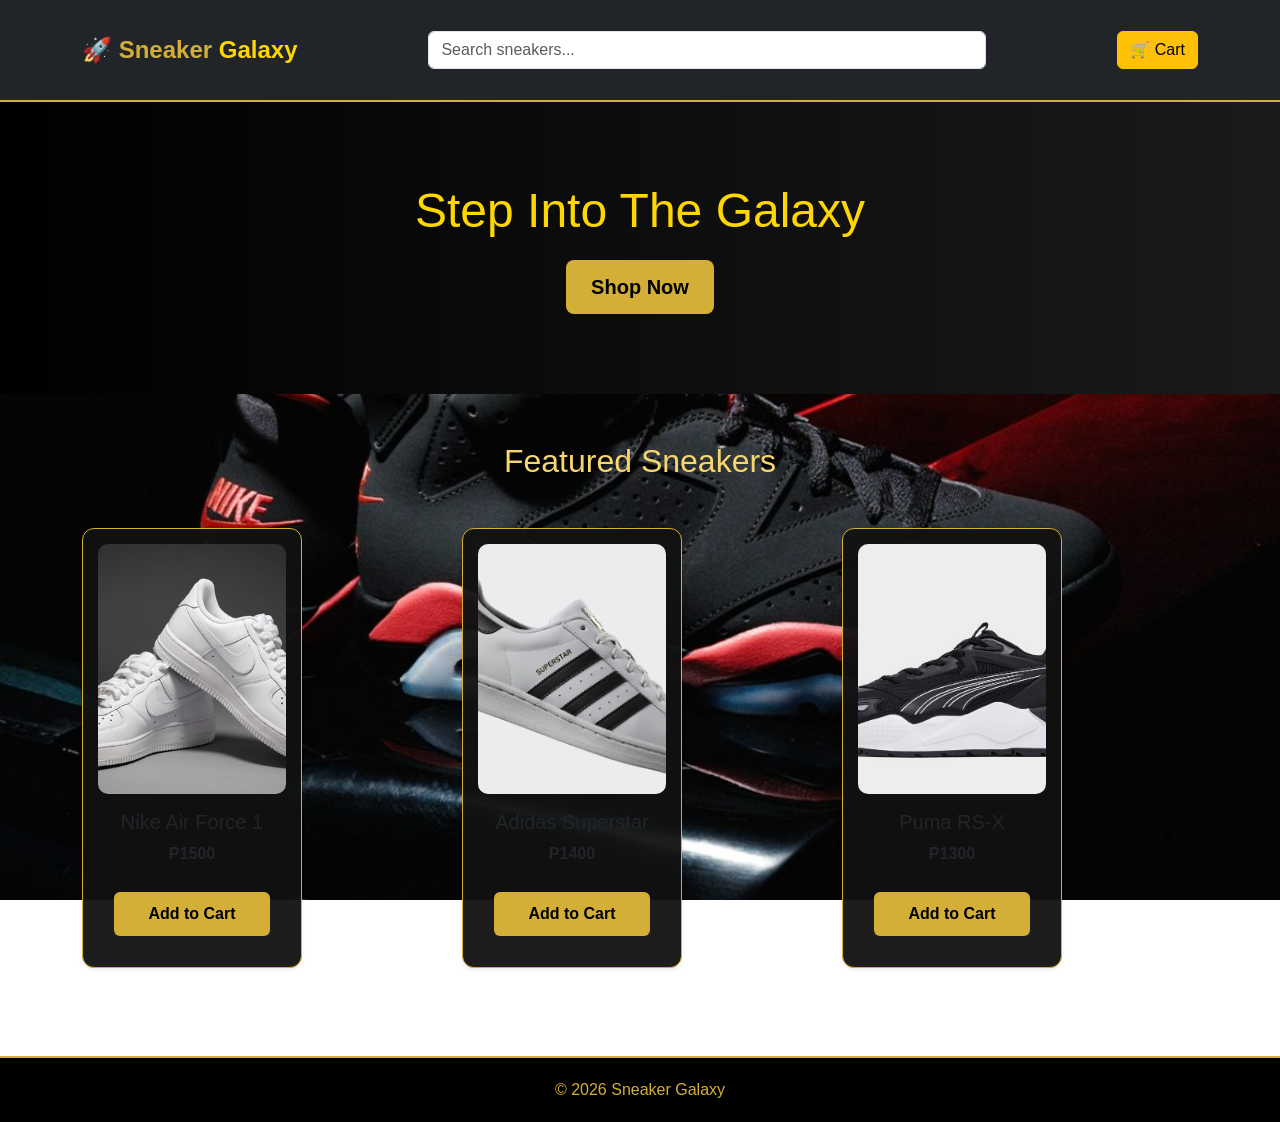
==== commit d302faba: "index.html" ====
--- a/index.html
+++ b/index.html
@@ -50,98 +50,8 @@
 
     </div>
 
-    <!-- NAVBAR -->
-    <nav class="navbar navbar-expand-lg navbar-dark bg-black border-top border-warning">
-
-        <div class="container">
-
-            <!-- Mobile Toggle -->
-            <button class="navbar-toggler"
-                    type="button"
-                    data-bs-toggle="collapse"
-                    data-bs-target="#navbarNav">
-
-                <span class="navbar-toggler-icon"></span>
-
-            </button>
-
-            <!-- Navbar Links -->
-            <div class="collapse navbar-collapse"
-                 id="navbarNav">
-
-                <ul class="navbar-nav mx-auto gap-lg-3">
-
-                    <li class="nav-item">
-                        <a class="nav-link text-warning"
-                           href="index.html">
-
-                            Home
-
-                        </a>
-                    </li>
-
-                    <li class="nav-item">
-                        <a class="nav-link text-warning"
-                           href="nike.html">
-
-                            Nike
-
-                        </a>
-                    </li>
-
-                    <li class="nav-item">
-                        <a class="nav-link text-warning"
-                           href="jordan.html">
-
-                            Jordan
-
-                        </a>
-                    </li>
-
-                    <li class="nav-item">
-                        <a class="nav-link text-warning"
-                           href="puma.html">
-
-                            Puma
-
-                        </a>
-                    </li>
-
-                    <li class="nav-item">
-                        <a class="nav-link text-warning"
-                           href="adidas.html">
-
-                            Adidas
-
-                        </a>
-                    </li>
-
-                    <li class="nav-item">
-                        <a class="nav-link text-warning"
-                           href="newbalance.html">
-
-                            New Balance
-
-                        </a>
-                    </li>
-
-                    <li class="nav-item">
-                        <a class="nav-link text-warning"
-                           href="about.html">
-
-                            About
-
-                        </a>
-                    </li>
-
-                </ul>
-
-            </div>
-
-        </div>
-
-    </nav>
-
+    <div id="navbar"></div>
+    
 </header>
     <!-- HERO SECTION -->
     <section class="hero">
--- a/styles.css
+++ b/styles.css
@@ -63,6 +63,25 @@
 
 nav a:hover {
     color: #ffd700;
+}
+
+.navbar {
+    background: #000 !important;
+    border-top: 2px solid #d4af37;
+}
+
+.nav-link {
+    font-weight: bold;
+    transition: 0.3s;
+}
+
+.nav-link:hover {
+    color: #fff !important;
+    transform: scale(1.05);
+}
+
+.navbar-toggler {
+    border: 1px solid #d4af37;
 }
 
 .hero {
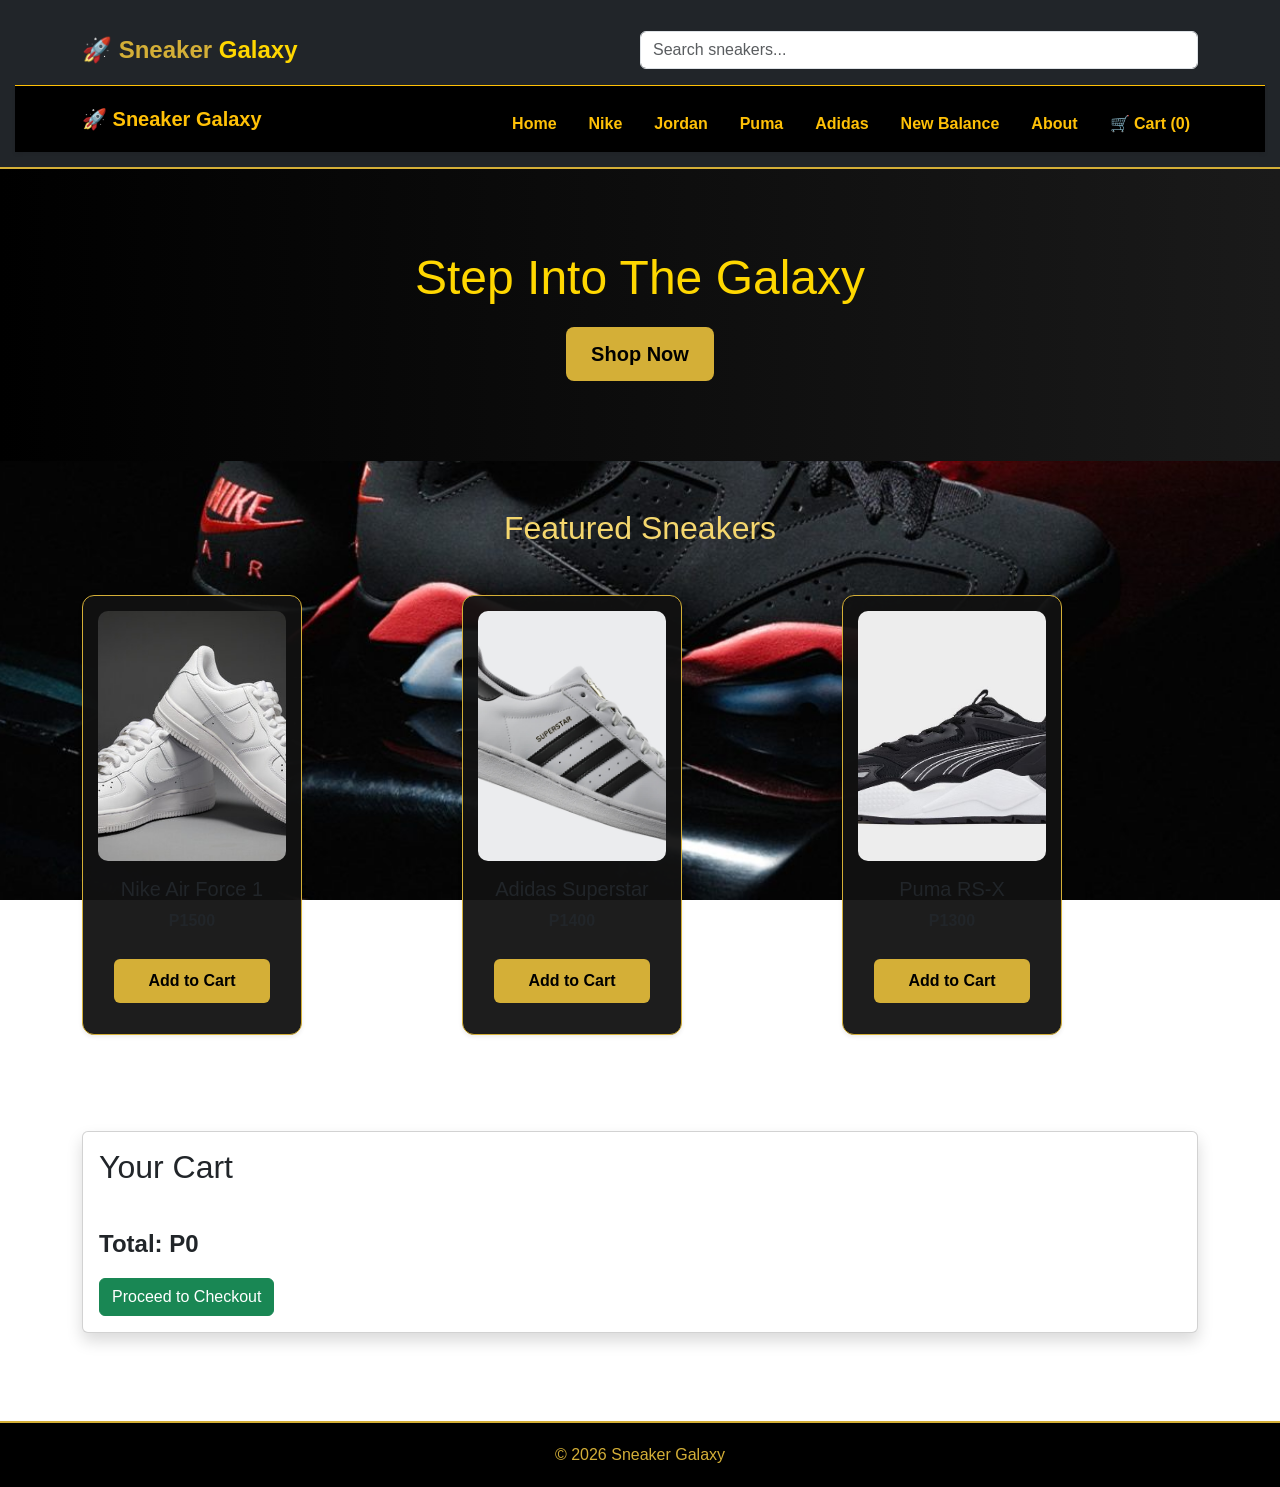
==== commit 18adbfd8: "index.html" ====
--- a/index.html
+++ b/index.html
@@ -36,16 +36,6 @@
                        placeholder="Search sneakers...">
             </div>
 
-            <!-- Cart -->
-            <div>
-                <button class="btn btn-warning"
-                        onclick="openCart()">
-
-                    🛒 Cart
-
-                </button>
-            </div>
-
         </div>
 
     </div>
@@ -199,59 +189,6 @@
 
     </section>
 
-    <!-- CHECKOUT -->
-    <section class="container py-5"
-             id="checkout"
-             style="display: none;">
-
-        <div class="card shadow">
-
-            <div class="card-body">
-
-                <h2 class="mb-4">Payment Details</h2>
-
-                <form>
-
-                    <div class="mb-3">
-                        <input type="text"
-                               class="form-control"
-                               placeholder="Full Name">
-                    </div>
-
-                    <div class="mb-3">
-                        <input type="text"
-                               class="form-control"
-                               placeholder="Card Number">
-                    </div>
-
-                    <div class="mb-3">
-                        <input type="text"
-                               class="form-control"
-                               placeholder="Expiry Date">
-                    </div>
-
-                    <div class="mb-3">
-                        <input type="text"
-                               class="form-control"
-                               placeholder="CVV">
-                    </div>
-
-                    <button type="button"
-                            class="btn btn-primary"
-                            onclick="completePurchase()">
-
-                        Pay Now
-
-                    </button>
-
-                </form>
-
-            </div>
-
-        </div>
-
-    </section>
-
     <!-- FOOTER -->
     <footer>
         <p class="mb-0">© 2026 Sneaker Galaxy</p>
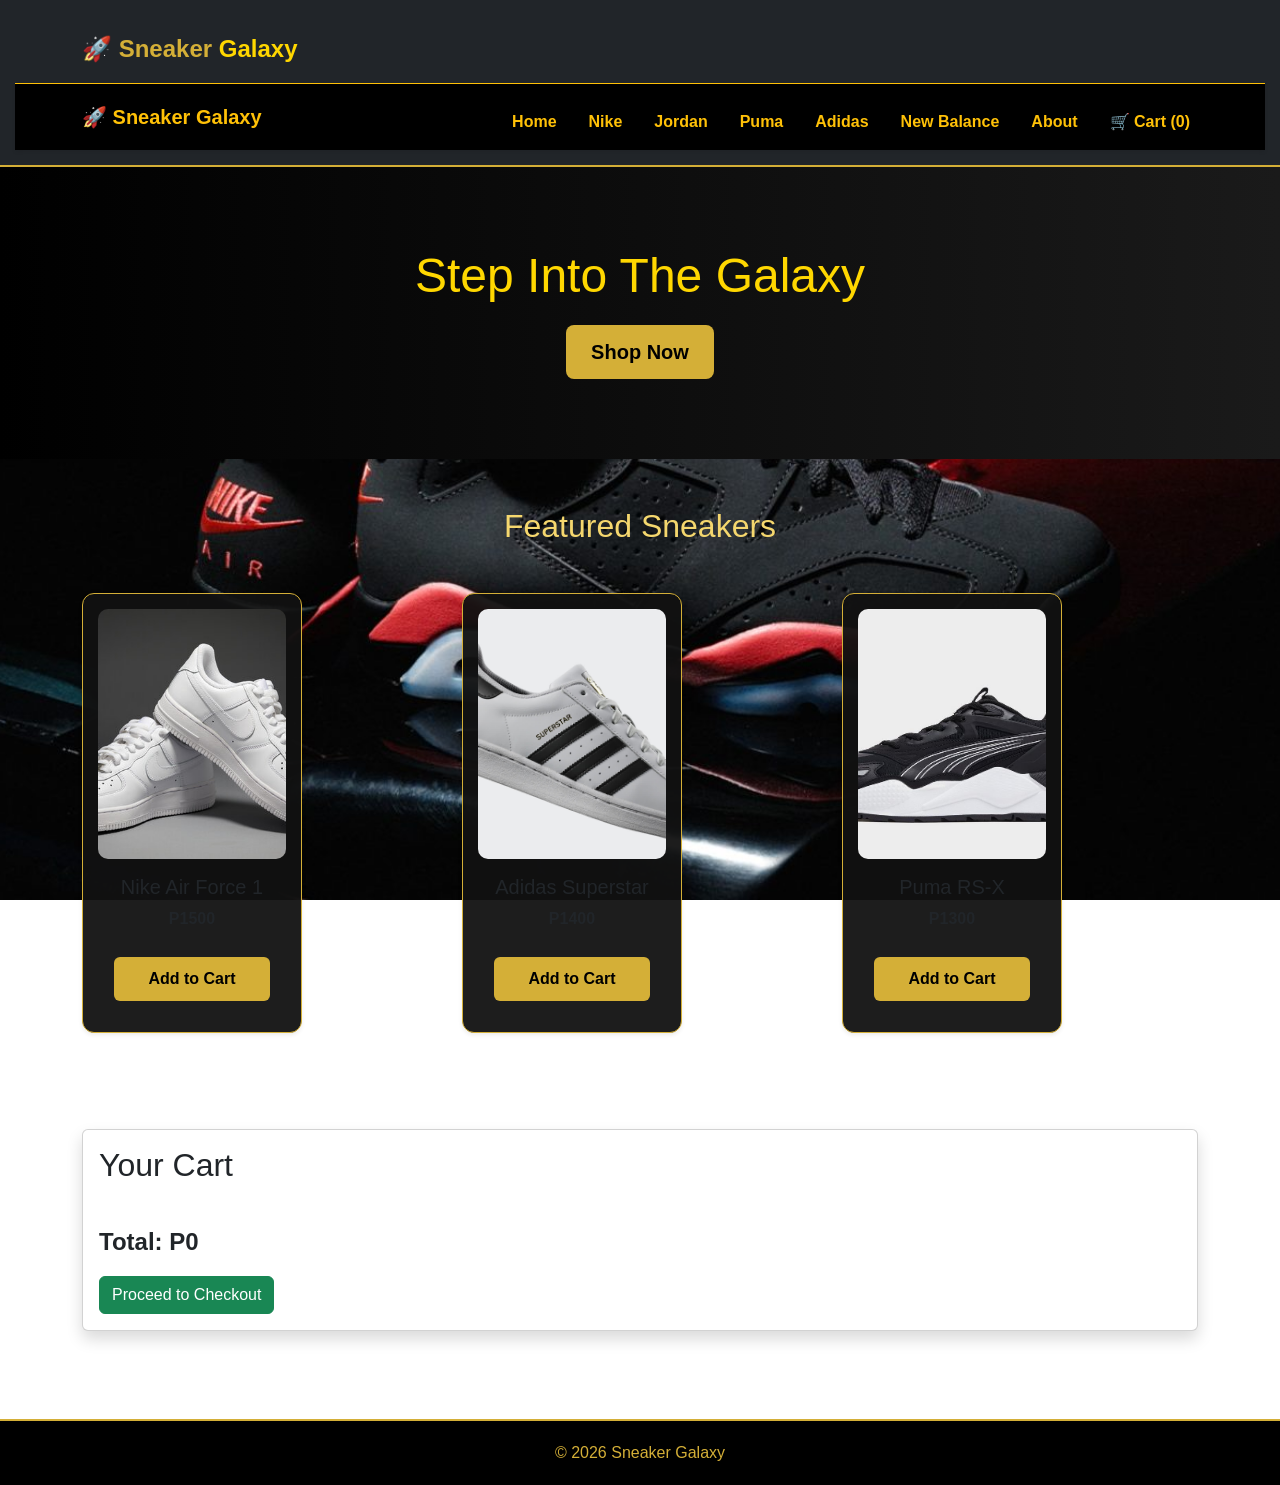
==== commit f77fe6f3: "index.html" ====
--- a/index.html
+++ b/index.html
@@ -27,13 +27,6 @@
             <div class="logo">
                 🚀 <span class="sneaker">Sneaker</span>
                 <span class="galaxy">Galaxy</span>
-            </div>
-
-            <!-- Search -->
-            <div class="w-50">
-                <input type="text"
-                       class="form-control"
-                       placeholder="Search sneakers...">
             </div>
 
         </div>
